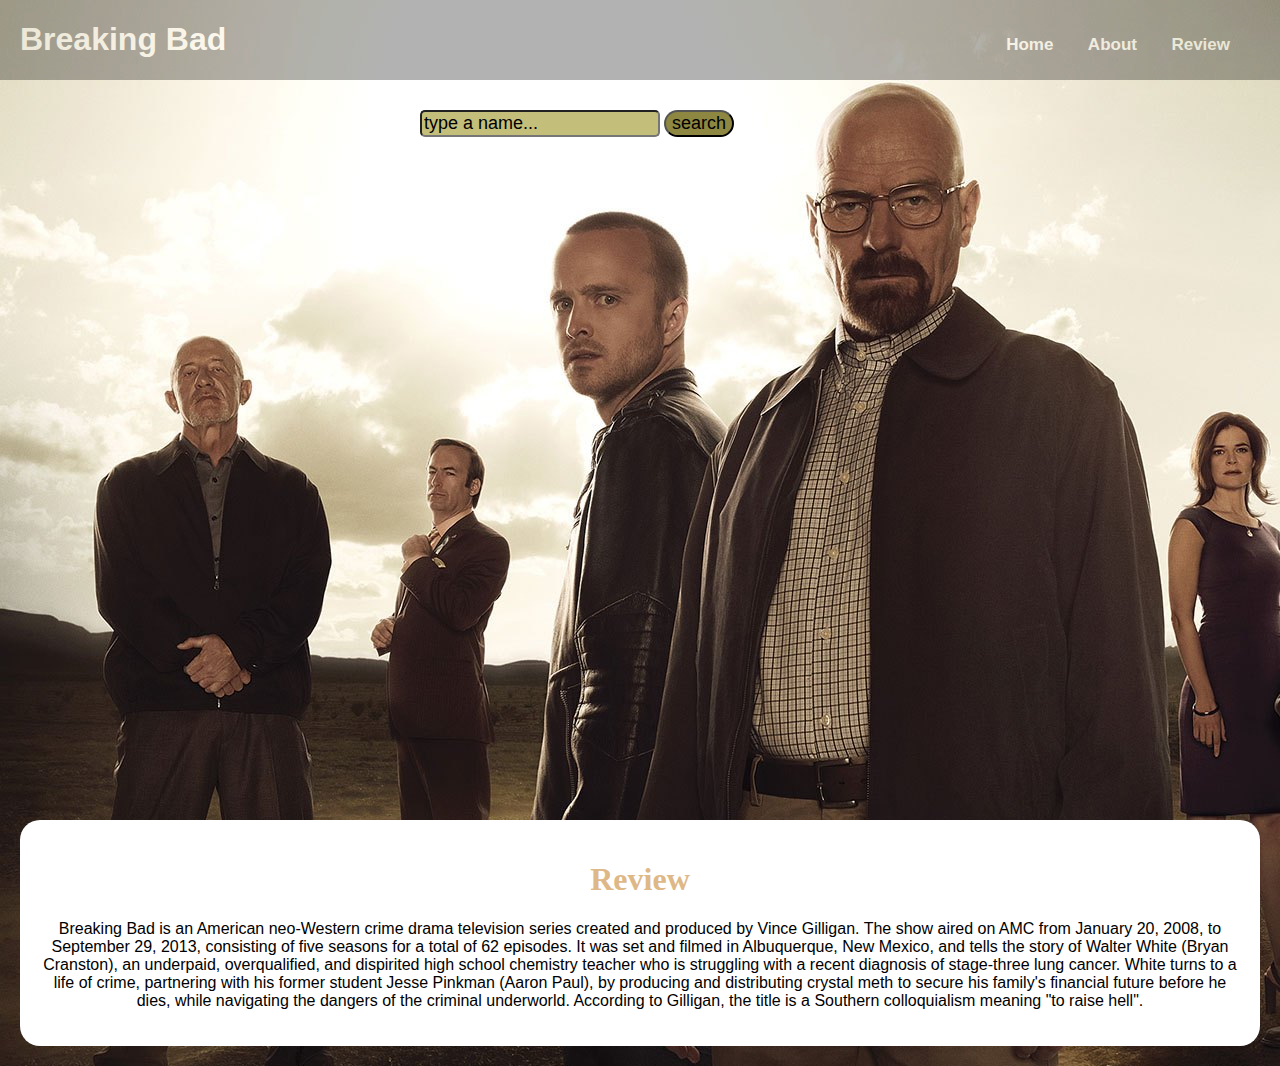
==== index.html @ 4d52aaab "Add files via upload" ====
<!DOCTYPE html>
<html lang="en">

<head>
    <meta charset="UTF-8">
    <meta name="description" content="this is breaking bad character">
    <meta name="viewport" content="width=device-width, initial-scale=1.0">
    <link rel="stylesheet" href="style.css">
    <title>Breaking Bad</title>
</head>

<body>
    <div class="up">
        <nav>
            <h1>Breaking Bad</h1>
            <ul>
                <li><a href=#>Home</a></li>
                <li><a href=about.html target="_blank">About</a></li>
                <li><a href=#review>Review</a></li>
            </ul>
        </nav>
        <div class="in">
            <input type="search" name="charcter" value="type a name..." id="loe">
            <button id=but>search</button></div>
    </div>
    </div>

    <div id="review">
        <h1>Review</h1>
        <p>
            Breaking Bad is an American neo-Western crime drama television series created and produced by Vince Gilligan. The show aired on AMC from January 20, 2008, to September 29, 2013, consisting of five seasons for a total of 62 episodes. It was set and filmed
            in Albuquerque, New Mexico, and tells the story of Walter White (Bryan Cranston), an underpaid, overqualified, and dispirited high school chemistry teacher who is struggling with a recent diagnosis of stage-three lung cancer. White turns to
            a life of crime, partnering with his former student Jesse Pinkman (Aaron Paul), by producing and distributing crystal meth to secure his family's financial future before he dies, while navigating the dangers of the criminal underworld. According
            to Gilligan, the title is a Southern colloquialism meaning "to raise hell".


        </p>
    </div>
















    <script src=script.js></script>
</body>

</html>
---- style.css ----
body {
    margin: 0;
    background-image: url("imges/Breaking-Bad-Where-Are-They-Now.jpg");
}

nav {
    background-color: black;
    opacity: 0.3;
    color: white;
    font-family: Arial, Helvetica, sans-serif;
    font-weight: 15px;
    position: sticky;
    top: 0;
}

.up nav {
    display: flex;
    justify-content: space-between;
    align-items: baseline;
}

.up nav ul li {
    display: inline;
    padding-right: 30px;
    font-family: Arial, Helvetica, sans-serif;
    font-weight: bold;
    font-size: 17px;
}

.up nav ul li a {
    text-decoration: none;
    color: white;
}

.up {
    height: 700px;
}

nav h1 {
    padding-left: 20px;
    cursor: pointer;
}

nav h1:hover {
    color: yellow;
}

.up nav ul li a:hover {
    color: yellow;
    font-size: 20px;
}

ul {
    margin-right: 20px;
}

#box {
    height: 650px;
    width: 300px;
    border: 1px solid black;
    background-color: #8D8741;
    text-align: center;
    align-items: center;
    margin-top: 30px;
    margin-left: 420px;
    border-radius: 20px;
    overflow: hidden;
}

.y {
    color: rgb(77, 77, 2);
    font-size: 19px;
    font-family: Arial, Helvetica, sans-serif;
}

.repon {
    font-size: 19px;
    font-family: Arial, Helvetica, sans-serif;
}

.in {
    margin-top: 30px;
    margin-left: 420px;
}

#but {
    font-size: large;
    font-family: Arial, Helvetica, sans-serif;
    background-color: #8D8741;
    cursor: pointer;
    border-radius: 20px;
    overflow: hidden;
}

#loe {
    font-size: large;
    border-radius: 5px;
    background-color: #c4be7b;
}

#but:hover {
    color: white;
}

#review {
    text-align: center;
    background-color: white;
    border-radius: 20px;
    margin: 0 20px;
    margin-top: 120px;
    padding: 20px;
    margin-bottom: 20px;
}

#review h1 {
    font-weight: bolder;
    color: burlywood;
}

#review p {
    font-family: Arial, Helvetica, sans-serif;
}
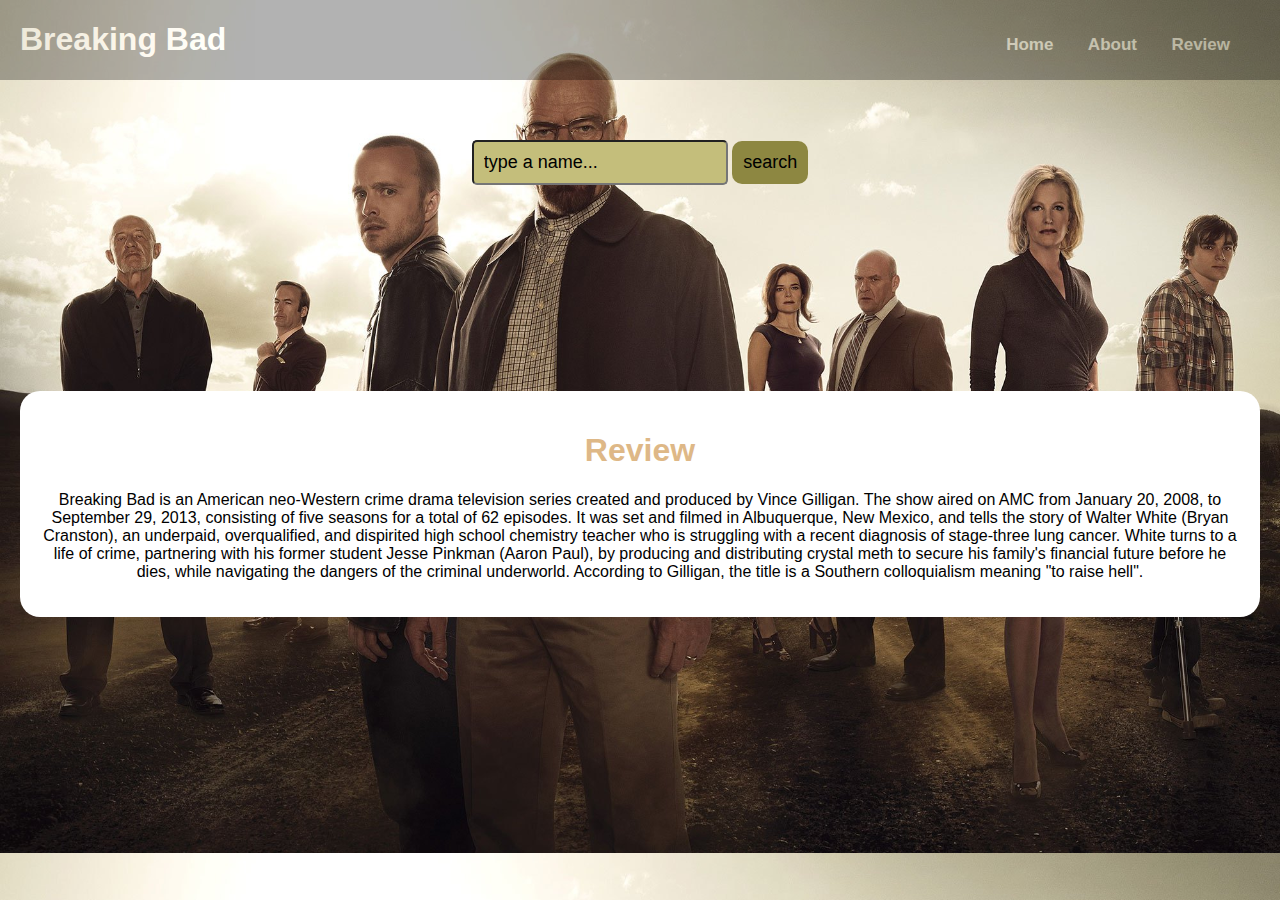
==== commit e1c5348e: "code enhancement / UI improvement" ====
--- a/index.html
+++ b/index.html
@@ -10,7 +10,7 @@
 </head>
 
 <body>
-    <div class="up">
+    <header class="up">
         <nav>
             <h1>Breaking Bad</h1>
             <ul>
@@ -19,13 +19,15 @@
                 <li><a href=#review>Review</a></li>
             </ul>
         </nav>
+        
+    </header>
+    <div class="container">
         <div class="in">
-            <input type="search" name="charcter" value="type a name..." id="loe">
-            <button id=but>search</button></div>
+            <input type="search" name="charcter" value="type a name..." id="inputField">
+            <button id="searchButton">search</button></div>
+        </div>
     </div>
-    </div>
-
-    <div id="review">
+    <section id="review">
         <h1>Review</h1>
         <p>
             Breaking Bad is an American neo-Western crime drama television series created and produced by Vince Gilligan. The show aired on AMC from January 20, 2008, to September 29, 2013, consisting of five seasons for a total of 62 episodes. It was set and filmed
@@ -35,7 +37,7 @@
 
 
         </p>
-    </div>
+    </section>
 
 
 
--- a/style.css
+++ b/style.css
@@ -1,6 +1,23 @@
+html{
+    scroll-behavior: smooth;
+}
+
+
 body {
     margin: 0;
     background-image: url("imges/Breaking-Bad-Where-Are-They-Now.jpg");
+    background-size: cover;
+    font-family: Arial, Helvetica, sans-serif;
+}
+
+
+.container{
+    margin-top: 60px;;
+    display: flex;
+    gap:20px;
+    flex-direction: column;
+    justify-content: center;
+    align-items: center;
 }
 
 nav {
@@ -32,8 +49,14 @@
     color: white;
 }
 
-.up {
-    height: 700px;
+
+
+nav {
+    display: flex;
+    justify-content: space-between;
+    align-items: center;
+    flex-wrap: wrap;
+
 }
 
 nav h1 {
@@ -47,7 +70,7 @@
 
 .up nav ul li a:hover {
     color: yellow;
-    font-size: 20px;
+    
 }
 
 ul {
@@ -56,16 +79,20 @@
 
 #box {
     height: 650px;
-    width: 300px;
+    max-width: 300px;
     border: 1px solid black;
-    background-color: #8D8741;
+    background-color: white;
     text-align: center;
     align-items: center;
-    margin-top: 30px;
-    margin-left: 420px;
+    
     border-radius: 20px;
     overflow: hidden;
 }
+ 
+#box p{
+    padding: 8px;
+}
+
 
 .y {
     color: rgb(77, 77, 2);
@@ -78,24 +105,24 @@
     font-family: Arial, Helvetica, sans-serif;
 }
 
-.in {
-    margin-top: 30px;
-    margin-left: 420px;
+
+
+#searchButton {
+    font-size: large;
+    font-family: Arial, Helvetica, sans-serif;
+    border: 1px solid transparent;
+    background-color: #8D8741;
+    cursor: pointer;
+    border-radius: 10px;
+    overflow: hidden;
+    padding: 10px;
 }
 
-#but {
-    font-size: large;
-    font-family: Arial, Helvetica, sans-serif;
-    background-color: #8D8741;
-    cursor: pointer;
-    border-radius: 20px;
-    overflow: hidden;
-}
-
-#loe {
+#inputField {
     font-size: large;
     border-radius: 5px;
     background-color: #c4be7b;
+    padding: 10px;
 }
 
 #but:hover {
@@ -107,7 +134,7 @@
     background-color: white;
     border-radius: 20px;
     margin: 0 20px;
-    margin-top: 120px;
+    margin-top: 206px;
     padding: 20px;
     margin-bottom: 20px;
 }
